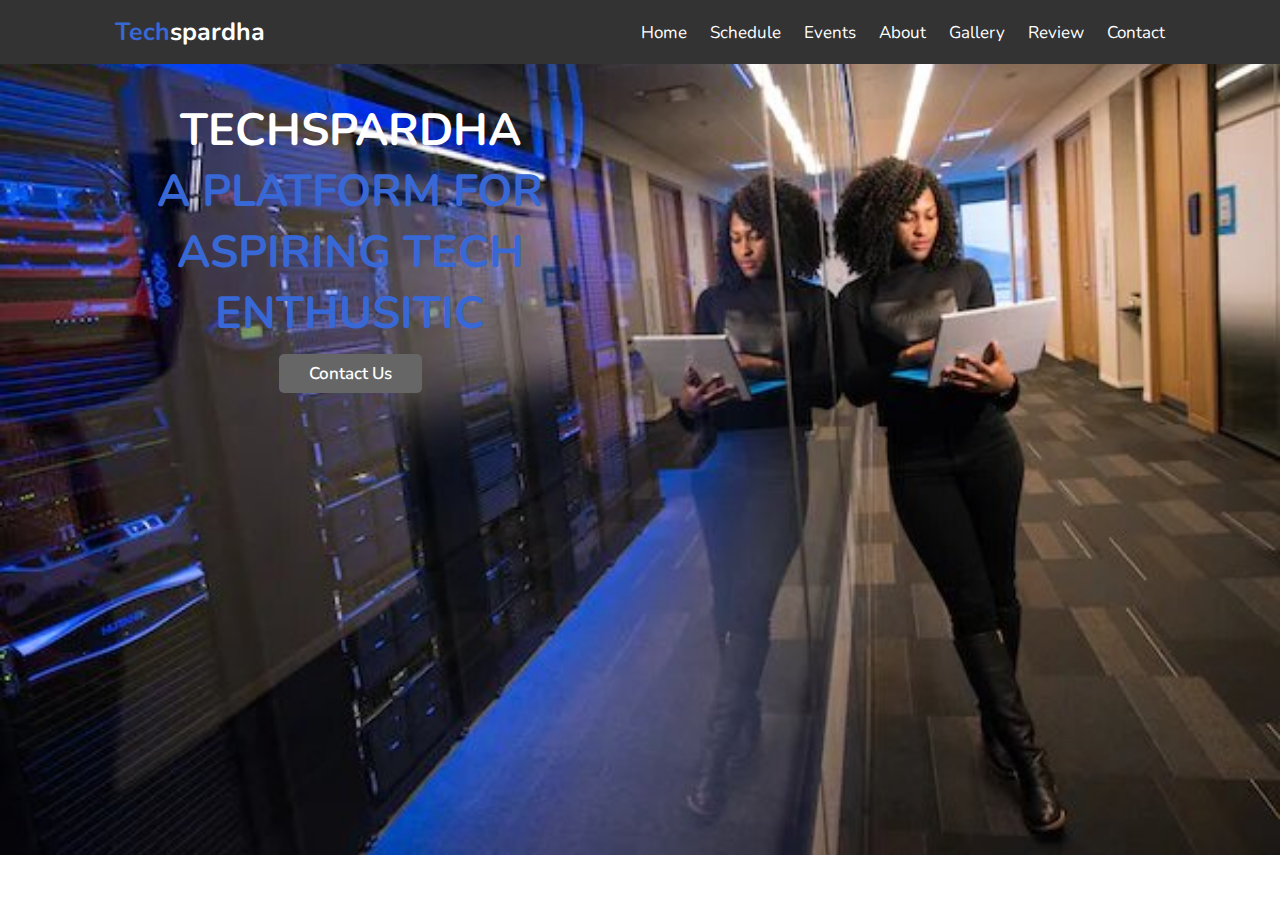
==== index.html @ 0f370e64 "Add files via upload" ====
<!DOCTYPE html>
<html lang="en">
<head>
    <meta charset="UTF-8">
    <meta http-equiv="X-UA-Compatible" content="IE=edge">
    <meta name="viewport" content="width=device-width, initial-scale=1.0">
    <title>Event Management</title>
 <link rel="shortcut icon" href="tech1.jpg" type="image/x-icon">

    <!-- custom css file link -->
    <link rel="stylesheet" href="style.css">
</head>
<body background="home.jpg">
    <!-- header section starts -->
    <header class="header">
        <a href="#" class="logo"><span>Tech</span>spardha</a>

<nav class="navbar">
    <a href="index.html">home</a>
    <a href="schedule.html">schedule</a>  
    <a href="event.html">events</a>
    <a href="about.html">about</a>
    <a href="#gallery.html">gallery</a>

    
    <a href="review.html">review</a>
    <a href="contact.html">contact</a>
</nav>

<div id="menu-bars" class="fas fa-bars"></div>

    </header>
    <!-- header section ends -->

<!-- home section starts -->

<section class="home" id="home">
    <div class="content">
        <h3>Techspardha <br> <span>A Platform for Aspiring Tech enthusitic</span></h3>
        <a href="#" class="btn">contact us</a>
    </div>

    <!-- <div class="home-slider">
        <div class="wrapper">
            <div class="slide"><img src="slide1.jpg" height="300px" width="500px" alt=""></div>
            <div class="slide"><img src="slide2.jpg" height="300px" width="500px" alt=""></div>
            <div class="slide"><img src="slide3.jpg" height="300px" width="500px" alt=""></div>
            <div class="slide"><img src="slide4.jpg" height="300px" width="500px" alt=""></div>
            <div class="slide"><img src="slide5.jpg" height="300px" width="500px" alt=""></div>
            <div class="slide"><img src="slide6.jpg" height="300px" width="500px" alt=""></div>
        </div>
    </div> -->


   
</section>



<!-- home section ends
<div>
    <a href="event.html"><h1>Event List</h1></a>
</div>
-->
<!-- custom js file link -->
<!-- <script src="script.js"></script> --> 

</body>
</html>
---- style.css ----
@import url('https://fonts.googleapis.com/css2?family=Nunito:ital,wght@1,300&display=swap');


:root{
    --main-color:#3867d6;
}

*{
    font-family: 'Nunito', sans-serif;
    margin:0; padding:0;
    box-sizing: border-box;
    outline: none; border: none;
    text-decoration: none;
    text-transform: capitalize;
    transition: .2s linear;
}


html{
    font-size: 62.5%;
    overflow-x: hidden;
    scroll-padding-top: 7rem;
    scroll-behavior: smooth;
}

html::-webkit-scrollbar{
    width:1rem;
}

html::-webkit-scrollbar-track{
    background: #444;
}

html::-webkit-scrollbar-thumb{
    background: var(--main-color);
    border-radius: 5rem;
}

body{
    /* background: #222; */
    background-size: cover;
    background-repeat: no-repeat;
    height: max-content;
    width: max-content;
}

section{
    padding: 2rem 9%;
}
.clm{
    float: left;
    width: 50%;
    padding: 5px;
}
.clm img{
    height :300px;
}

.btn{
    margin-top: 1rem;
    display: inline-block;
    padding: .8rem 3rem;
    font-size: 1.7rem;
    border-radius: .5rem;
    background: #666;
    color: #fff;
    cursor: pointer;
    font-weight: 600;
}

.btn:hover{
    background: var(--main-color);
}

.header{
    position: fixed;
    top:0; left: 0; right: 0;
    z-index: 10000;
    background: #333;
    display: flex;
    align-items: center;
    justify-content: space-between;
    padding:1.5rem 9%;
}

.header .logo{
    font-weight: bolder;
    color: #fff;
    font-size: 2.5rem;
}

.header .logo span{
    color:var(--main-color);
}

.header .navbar a{
    font-size: 1.7rem;
    color:#fff;
    margin-left: 2rem;
}

.header .navbar a:hover{
    color:var(--main-color);
}

#menu-bars{
    font-size: 3rem;
    color: #fff;
    cursor: pointer;
    display: none;
}

.home .content{
    text-align: center;
    padding-top: 6rem;
    margin: 2rem auto;
    max-width: 70rem;
}

.home .content h3{
    color: #fff;
    font-size: 4.5rem;
    text-transform:uppercase;
}

.home .content h3 span{
    color: var(--main-color);
    text-transform:uppercase;
}





.contact form{
    max-width: 70rem;
    margin:1rem auto;
    text-align: center;
}

.contact form .inputBox{
    display: flex;
    justify-content: space-between;
    flex-wrap: wrap;
}

.contact form .inputBox input,
.contact form textarea{
    width: 100%;
    background:#333;
    border-radius: .5rem;
    padding:1rem;
    margin:.7rem 0;
    font-size: 1.5rem;
    color:#fff;
    text-transform: none;
}

.contact form .inputBox input::placeholder,
.contact form textarea::placeholder{
    color:#eee;
    text-transform: capitalize;
}

.contact form .inputBox input:focus,
.contact form textarea:focus{
    background:#444;
}

.contact form .inputBox input{
    width: 49%;
}

.contact form textarea{
    resize: none;
}

.centre
{
    display: block;
    margin-left: auto;
    margin-right: auto;
    width: 50%;
}














/* media queries

@media (max-width:991px){
    html{
        font-size: 55%;
    }
    .header{
        padding: 1.5rem 2rem;
    }
}

@media (max-width:768px){

    #menu-bars{
        display: initial;
    }

.header .navbar{
    position: absolute;
    top:100%; left:0; right:0;
    border-top: .1rem solid #222;
    background: #333;
    clip-path: polygon(0 0, 100% 0, 100% 0, 0 0);
}

.header .navbar .active{
    clip-path: polygon(0 0, 100% 0, 100% 100%, 0% 100%);
}

.fa-times{
    transform: rotate(180deg);
}

.header .navbar a{
    display: flex;
    background: #222;
    border-radius: .5rem;
    padding: 1.3rem;
    margin: 1.3rem;
    font-size: 2rem;
}

}

@media (max-width:450px){
    html{
        font-size: 50%;
    }
} */
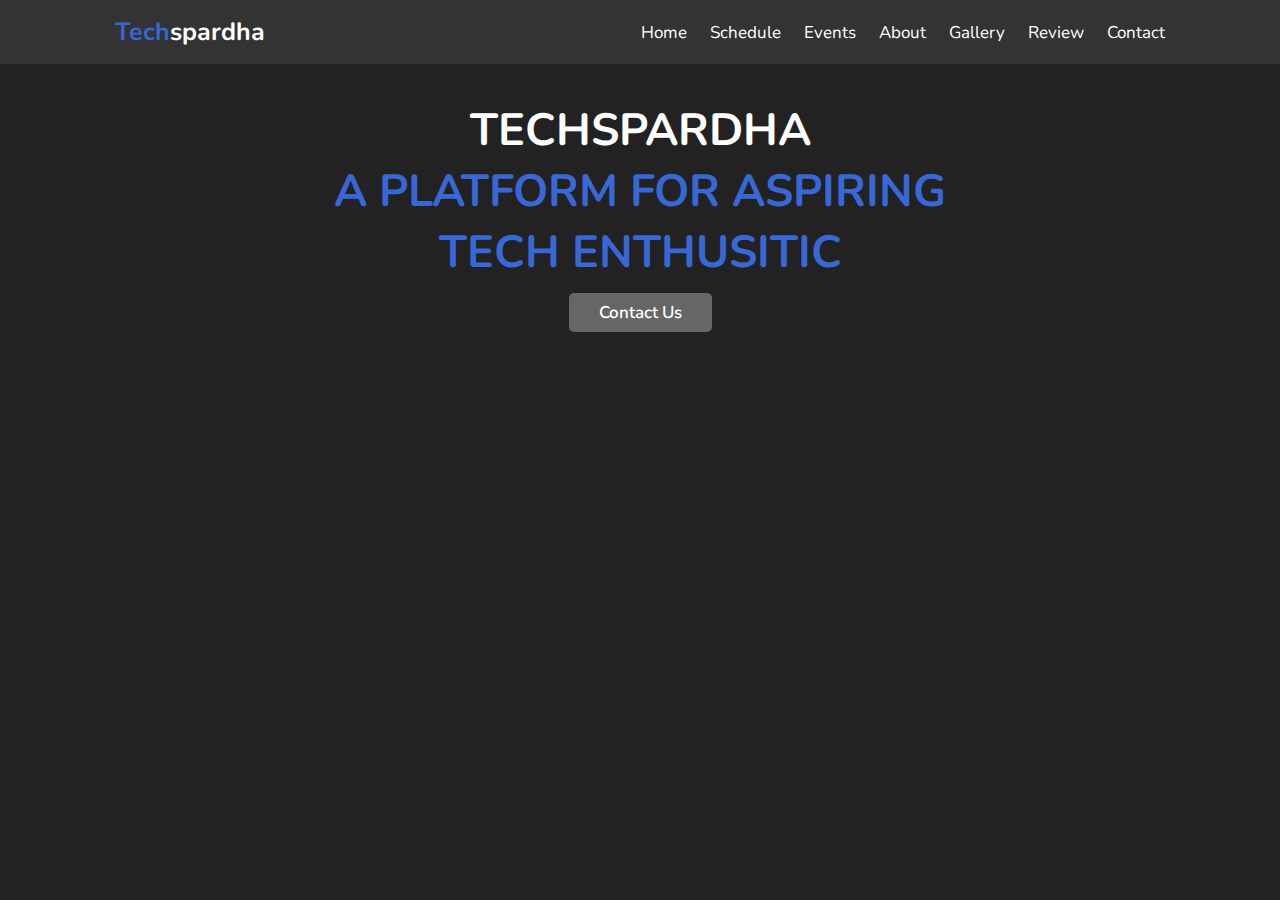
==== commit 3ab6e936: "Add files via upload" ====
--- a/index.html
+++ b/index.html
@@ -5,7 +5,7 @@
     <meta http-equiv="X-UA-Compatible" content="IE=edge">
     <meta name="viewport" content="width=device-width, initial-scale=1.0">
     <title>Event Management</title>
- <link rel="shortcut icon" href="tech1.jpg" type="image/x-icon">
+ 
 
     <!-- custom css file link -->
     <link rel="stylesheet" href="style.css">
@@ -21,7 +21,6 @@
     <a href="event.html">events</a>
     <a href="about.html">about</a>
     <a href="#gallery.html">gallery</a>
-
     
     <a href="review.html">review</a>
     <a href="contact.html">contact</a>
@@ -52,7 +51,27 @@
     </div> -->
 
 
-   
+    <!-- <div class="row">
+        <div class="clm">
+            <img src="slide1.jpg" alt="slide1" style="width: 100%">
+        </div>
+        <div class="clm">
+            <img src="slide2.jpg" alt="slide1" style="width: 100%">
+        </div>
+        <div class="clm">
+            <img src="slide3.jpg" alt="slide1" style="width: 100%">
+        </div>
+        <div class="clm">
+            <img src="slide4.jpg" alt="slide1" style="width: 100%">
+        </div>
+        <div class="clm">
+            <img src="slide5.jpg" alt="slide1" style="width: 100%">
+        </div>
+        <div class="clm">
+            <img src="slide6.jpg" alt="slide1" style="width: 100%">
+        </div>
+
+    </div> -->
 </section>
 
 
--- a/style.css
+++ b/style.css
@@ -37,11 +37,7 @@
 }
 
 body{
-    /* background: #222; */
-    background-size: cover;
-    background-repeat: no-repeat;
-    height: max-content;
-    width: max-content;
+    background: #222;
 }
 
 section{
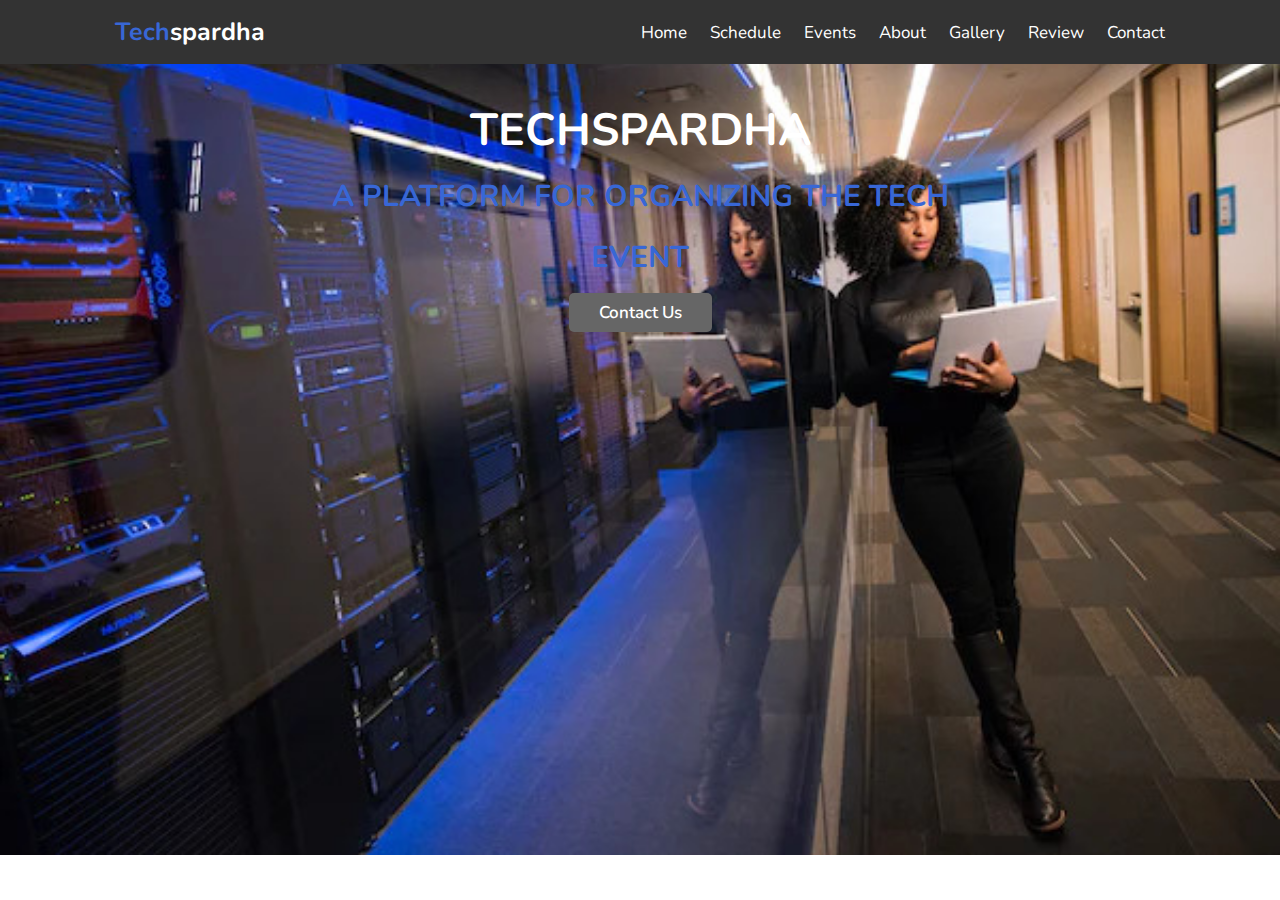
==== commit 83189945: "Add files via upload" ====
--- a/index.html
+++ b/index.html
@@ -4,13 +4,14 @@
     <meta charset="UTF-8">
     <meta http-equiv="X-UA-Compatible" content="IE=edge">
     <meta name="viewport" content="width=device-width, initial-scale=1.0">
-    <title>Event Management</title>
+    <title>Techspardha</title>
  
 
     <!-- custom css file link -->
     <link rel="stylesheet" href="style.css">
 </head>
 <body background="home.jpg">
+    
     <!-- header section starts -->
     <header class="header">
         <a href="#" class="logo"><span>Tech</span>spardha</a>
@@ -20,7 +21,7 @@
     <a href="schedule.html">schedule</a>  
     <a href="event.html">events</a>
     <a href="about.html">about</a>
-    <a href="#gallery.html">gallery</a>
+    <a href="gallery.html">gallery</a>
     
     <a href="review.html">review</a>
     <a href="contact.html">contact</a>
@@ -35,23 +36,14 @@
 
 <section class="home" id="home">
     <div class="content">
-        <h3>Techspardha <br> <span>A Platform for Aspiring Tech enthusitic</span></h3>
+        <h3>Techspardha <br> <span>A Platform for Organizing the Tech event </span></h3>
         <a href="#" class="btn">contact us</a>
     </div>
 
-    <!-- <div class="home-slider">
-        <div class="wrapper">
-            <div class="slide"><img src="slide1.jpg" height="300px" width="500px" alt=""></div>
-            <div class="slide"><img src="slide2.jpg" height="300px" width="500px" alt=""></div>
-            <div class="slide"><img src="slide3.jpg" height="300px" width="500px" alt=""></div>
-            <div class="slide"><img src="slide4.jpg" height="300px" width="500px" alt=""></div>
-            <div class="slide"><img src="slide5.jpg" height="300px" width="500px" alt=""></div>
-            <div class="slide"><img src="slide6.jpg" height="300px" width="500px" alt=""></div>
-        </div>
-    </div> -->
+    
 
-
-    <!-- <div class="row">
+<!-- 
+    <div class="row">
         <div class="clm">
             <img src="slide1.jpg" alt="slide1" style="width: 100%">
         </div>
@@ -69,9 +61,9 @@
         </div>
         <div class="clm">
             <img src="slide6.jpg" alt="slide1" style="width: 100%">
-        </div>
+        </div> -->
 
-    </div> -->
+    </div>
 </section>
 
 
--- a/style.css
+++ b/style.css
@@ -37,7 +37,9 @@
 }
 
 body{
-    background: #222;
+    background-image: "home.jpg";
+    background-size: cover;
+    background-repeat: no-repeat;
 }
 
 section{
@@ -122,54 +124,12 @@
 .home .content h3 span{
     color: var(--main-color);
     text-transform:uppercase;
-}
-
-
-
-
-
-.contact form{
-    max-width: 70rem;
-    margin:1rem auto;
-    text-align: center;
-}
-
-.contact form .inputBox{
-    display: flex;
-    justify-content: space-between;
-    flex-wrap: wrap;
-}
-
-.contact form .inputBox input,
-.contact form textarea{
-    width: 100%;
-    background:#333;
-    border-radius: .5rem;
-    padding:1rem;
-    margin:.7rem 0;
-    font-size: 1.5rem;
-    color:#fff;
-    text-transform: none;
-}
-
-.contact form .inputBox input::placeholder,
-.contact form textarea::placeholder{
-    color:#eee;
-    text-transform: capitalize;
-}
-
-.contact form .inputBox input:focus,
-.contact form textarea:focus{
-    background:#444;
-}
-
-.contact form .inputBox input{
-    width: 49%;
-}
-
-.contact form textarea{
-    resize: none;
-}
+    font-size: 3rem;
+}
+
+
+
+
 
 .centre
 {
